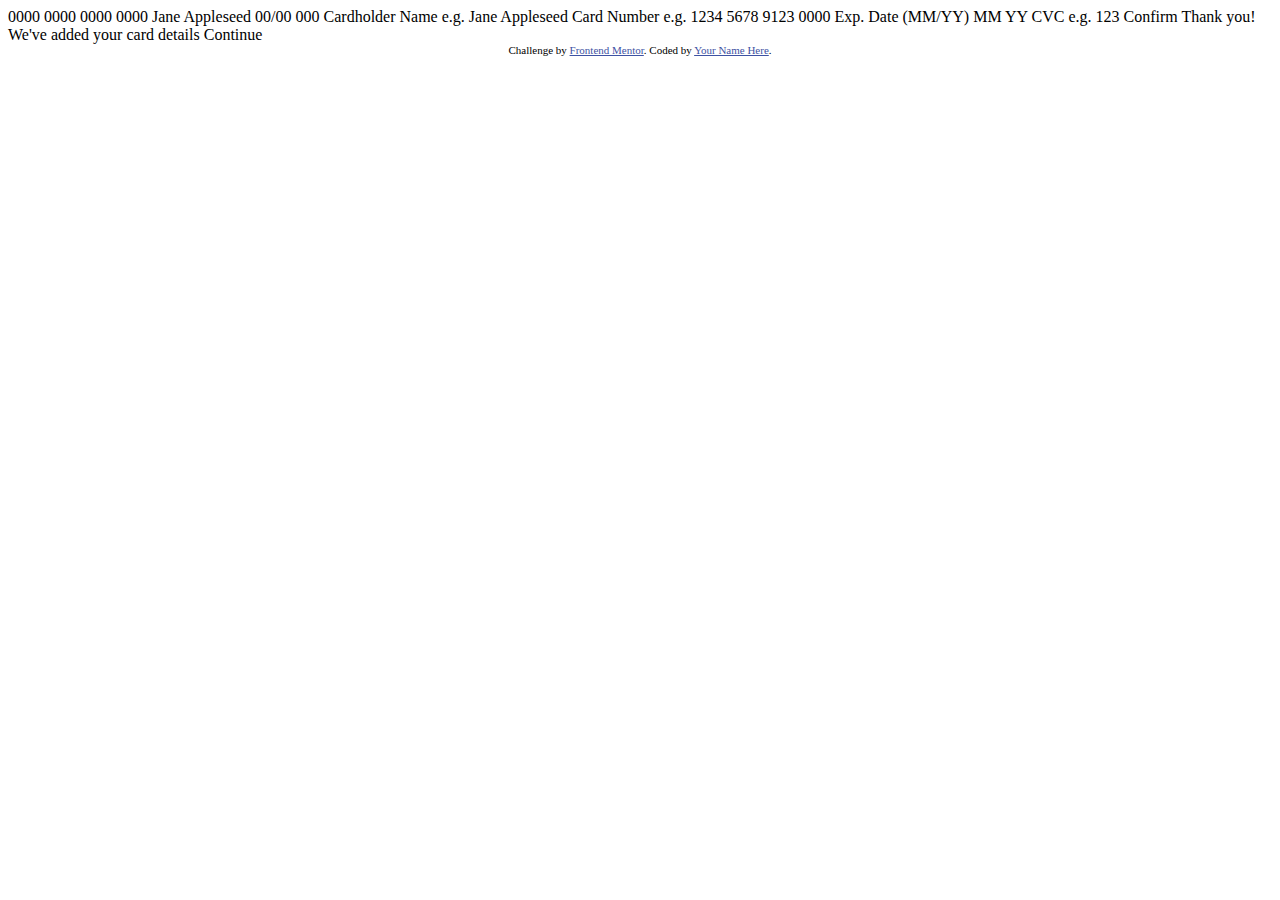
==== Interactive Cards Details/index.html @ 0dcd8f3e "Cargue de insumos para primera practica" ====
<!DOCTYPE html>
<html lang="en">
<head>
  <meta charset="UTF-8">
  <meta name="viewport" content="width=device-width, initial-scale=1.0"> <!-- displays site properly based on user's device -->

  <link rel="icon" type="image/png" sizes="32x32" href="./images/favicon-32x32.png">
  
  <title>Frontend Mentor | Interactive card details form</title>

  <!-- Feel free to remove these styles or customise in your own stylesheet 👍 -->
  <style>
    .attribution { font-size: 11px; text-align: center; }
    .attribution a { color: hsl(228, 45%, 44%); }
  </style>
</head>
<body>

  0000 0000 0000 0000
  Jane Appleseed
  00/00

  000

  Cardholder Name
  e.g. Jane Appleseed

  Card Number
  e.g. 1234 5678 9123 0000

  Exp. Date (MM/YY)
  MM
  YY

  CVC
  e.g. 123

  Confirm

  <!-- Completed state start -->

  Thank you!
  We've added your card details
  Continue
  
  <div class="attribution">
    Challenge by <a href="https://www.frontendmentor.io?ref=challenge" target="_blank">Frontend Mentor</a>. 
    Coded by <a href="#">Your Name Here</a>.
  </div>
</body>
</html>
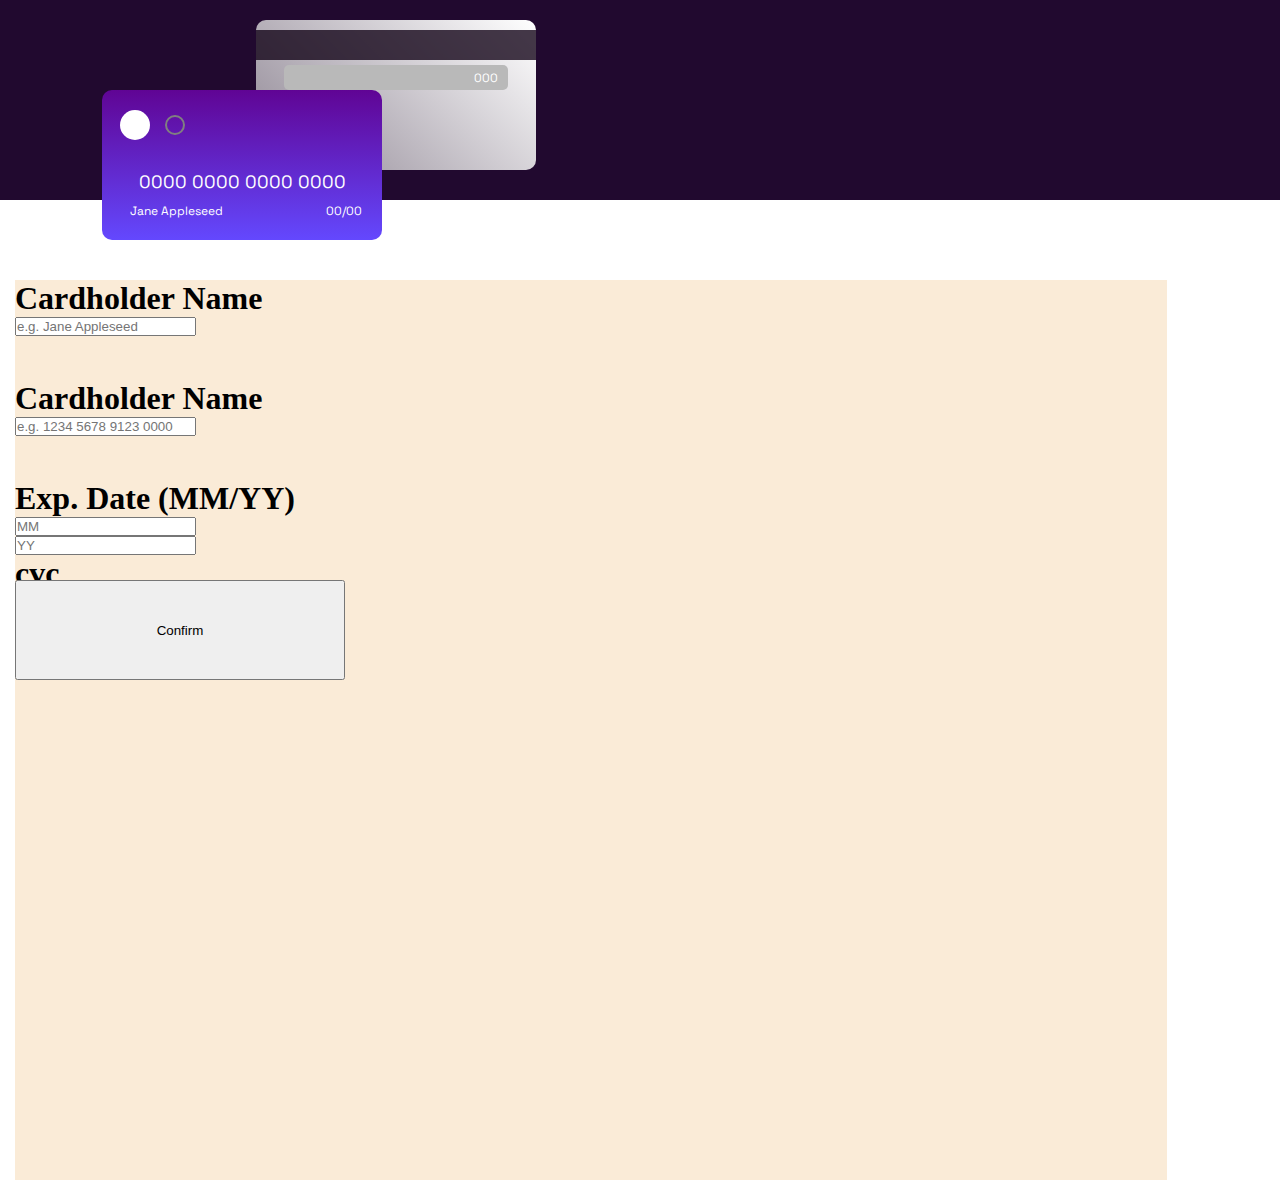
==== commit 511667c1: "primer avance tarjetas mobile" ====
--- a/Interactive Cards Details/index.html
+++ b/Interactive Cards Details/index.html
@@ -2,13 +2,90 @@
 <html lang="en">
 <head>
   <meta charset="UTF-8">
-  <meta name="viewport" content="width=device-width, initial-scale=1.0"> <!-- displays site properly based on user's device -->
+  <meta http-equiv="X-UA-Compatible" content="IE=edge">
+  <meta name="viewport" content="width=device-width, initial-scale=1.0">
+  <link rel="stylesheet" href="">
+  <link rel="preconnect" href="https://fonts.googleapis.com">
+  <link rel="preconnect" href="https://fonts.gstatic.com" crossorigin>
+  <link href="https://fonts.googleapis.com/css2?family=Fraunces:opsz,wght@9..144,700&family=Space+Grotesk:wght@500&display=swap" rel="stylesheet">
+  <link rel="stylesheet" href="./style.css">
+  <title>Frontend Mentor | Interactive card details form</title>
+
+</head>
+<body>
+  <section>
+    <div class="section-cards">
+      <div class="section-cards_first-card">
+        <div class="first-card_blacband"></div>
+        <div class="first-card_ccvcard">
+          <p class="ccvcard_ccv-card">
+            000
+          </p>
+        </div>
+      </div>
+      <div class="section-cards_Second-card">
+        <div class="Second-card_first-circule">
+          <div class="circule1"></div>
+          <div class="circule2"></div>
+        </div>
+        <div class="Second-card_Numbertarjet">
+          <p>0000  0000  0000  0000</p>
+        </div>
+        <div class="Second-card_NameTarjet">
+          <p> Jane Appleseed</p>
+        </div>
+        <div class="Second-card_DateTarjet">
+          <p>00/00</p>
+        </div>
+      </div>
+    </div>
+
+    <div class="Section-Infoclientscards">
+      
+      <div class="Section-Infoclientscards_name">
+        <h1>Cardholder Name</h1>
+        <input type="text" placeholder="e.g. Jane Appleseed">
+        <p></p>
+      </div>
+      <div class="Section-Infoclientscards_number">
+        <h1>Cardholder Name</h1>
+        <input type="number" placeholder="e.g. 1234 5678 9123 0000">
+        <p></p>
+      </div>
+      <div class="Section-Infoclientscards_dateandCVV">
+        <div>
+          <h1>Exp. Date (MM/YY)</h1>
+          <input type="number" placeholder="MM">
+          <input type="number" placeholder="YY">
+          <p></p>
+        </div>
+        <div>
+          <h1>cvc</h1>
+          <input type="number" placeholder="e.g. 123">
+          <p></p>
+        </div>
+      </div>
+      <button>Confirm</button>
+    </div>
+  </section>  
+</body>
+</html>
+
+
+
+
+<!-- 
+<!DOCTYPE html>
+<html lang="en">
+<head>
+  <meta charset="UTF-8">
+  <meta name="viewport" content="width=device-width, initial-scale=1.0"> 
 
   <link rel="icon" type="image/png" sizes="32x32" href="./images/favicon-32x32.png">
   
   <title>Frontend Mentor | Interactive card details form</title>
 
-  <!-- Feel free to remove these styles or customise in your own stylesheet 👍 -->
+  
   <style>
     .attribution { font-size: 11px; text-align: center; }
     .attribution a { color: hsl(228, 45%, 44%); }
@@ -37,7 +114,7 @@
 
   Confirm
 
-  <!-- Completed state start -->
+ 
 
   Thank you!
   We've added your card details
@@ -48,4 +125,4 @@
     Coded by <a href="#">Your Name Here</a>.
   </div>
 </body>
-</html>+</html> -->--- a/Interactive Cards Details/style.css
+++ b/Interactive Cards Details/style.css
@@ -0,0 +1,183 @@
+* {
+    box-sizing: border-box;
+    padding: 0px;
+    margin: 0px;
+}
+
+:root {
+    --LinearGradient_1: hsl(249, 99%, 64%); 
+    --LinearGradient_2: hsl(278, 94%, 30%);
+    --inputsErrors:hsl(0, 100%, 66%);
+    --White: hsl(0, 0%, 100%);
+    --Light_grayish_violet: hsl(270, 3%, 87%);
+    --Dark_grayish_violet: hsl(279, 6%, 55%);
+    --Very_dark_violet: hsl(278, 68%, 11%);
+}
+
+/*Sección de las dos tarjetas*/
+/*Primera*/
+.section-cards {
+    width: 100%;
+    height: 200px;
+    background-color: var(--Very_dark_violet);
+    position: relative;
+    
+}
+
+.section-cards_first-card {
+    width: 280px;
+    height: 150px;
+    position: absolute;
+    left: 20%;
+    top: 10%;
+    background: linear-gradient(45deg, var(--Dark_grayish_violet), var(--White));
+    border-radius: 10px;
+}
+
+.first-card_blacband {
+    width: 100%;
+    height: 30px;
+    position: absolute;
+    top: 10px;
+    background-color: rgba(18, 2, 23, 0.79);
+}
+.first-card_ccvcard {
+    width: 80%;
+    height: 25px;
+    position: absolute;
+    left: 10%;
+    top: 30%;
+    border-radius: 5px;
+    background-color: rgb(185, 185, 185);
+    text-align: end;
+    display: flex;
+    align-items: center;
+    justify-content: end;
+}
+
+.first-card_ccvcard p {
+    color: white;
+    margin-right: 10px;
+    font-family:'Fraunces', serif;
+    font-family: 'Space Grotesk', sans-serif;
+    font-size: 12px;
+
+}
+
+/*Segunda*/
+.section-cards_Second-card {
+    width: 280px;
+    height: 150px;
+    position: absolute;
+    left: 8%;
+    top: 45%;
+    background: linear-gradient(360deg, var(--LinearGradient_1), var(--LinearGradient_2));
+    border-radius: 10px;
+    animation: cambiarcard 10s ease infinite;
+}
+
+.Second-card_first-circule {
+    width: 80px;
+    height: 50px;
+    margin: 10px;
+    display: flex;
+    justify-content: space-around;
+    align-items: center;
+}
+
+.circule1 {
+    width: 30px;
+    height: 30px;
+    background-color: white;
+    border-radius: 50px;
+}
+
+.circule2 {
+    width: 20px;
+    height: 20px;
+    border-style: solid;
+    border-width: 2px;
+    border-color: gray;
+    border-radius: 50px;
+}
+
+.Second-card_Numbertarjet{
+    width: 100%;
+    height: 30px;
+    margin-top: 20px;
+    text-align: center;
+}
+
+.Second-card_Numbertarjet p {
+    font-size: 18px;
+    color: white;
+    font-family: 'Space Grotesk', sans-serif;
+}
+
+.Second-card_NameTarjet {
+    position: absolute;
+    top: 75%;
+    left: 10%;
+}
+.Second-card_NameTarjet p {
+    color: white;
+    font-family: 'Space Grotesk', sans-serif;
+    font-size: 12px;
+}
+
+.Second-card_DateTarjet {
+    position: absolute;
+    top: 75%;
+    left: 80%;
+    
+}
+
+.Second-card_DateTarjet p {
+    color: white;
+    font-family: 'Space Grotesk', sans-serif;
+    font-size: 12px;
+}
+
+
+/*Sección de datos a diligenciar*/
+
+.Section-Infoclientscards {
+    width: 90%;
+    height: 100vh;
+    margin-top: 80px;
+    margin-left: 15px;
+    background-color: antiquewhite;
+    display: grid;
+    grid-template-rows: 100px 100px 100px 100px;
+    grid-auto-columns: 330px;
+    
+}
+
+
+
+/* <div class="Section-Infoclientscards">
+      
+<div class="Section-Infoclientscards_name">
+  <h1>Cardholder Name</h1>
+  <input type="text" placeholder="e.g. Jane Appleseed">
+  <p></p>
+</div>
+<div class="Section-Infoclientscards_number">
+  <h1>Cardholder Name</h1>
+  <input type="number" placeholder="e.g. 1234 5678 9123 0000">
+  <p></p>
+</div>
+<div class="Section-Infoclientscards_dateandCVV">
+  <div>
+    <h1>Exp. Date (MM/YY)</h1>
+    <input type="number" placeholder="MM">
+    <input type="number" placeholder="YY">
+    <p></p>
+  </div>
+  <div>
+    <h1>cvc</h1>
+    <input type="number" placeholder="e.g. 123">
+    <p></p>
+  </div>
+</div>
+<button>Confirm</button> */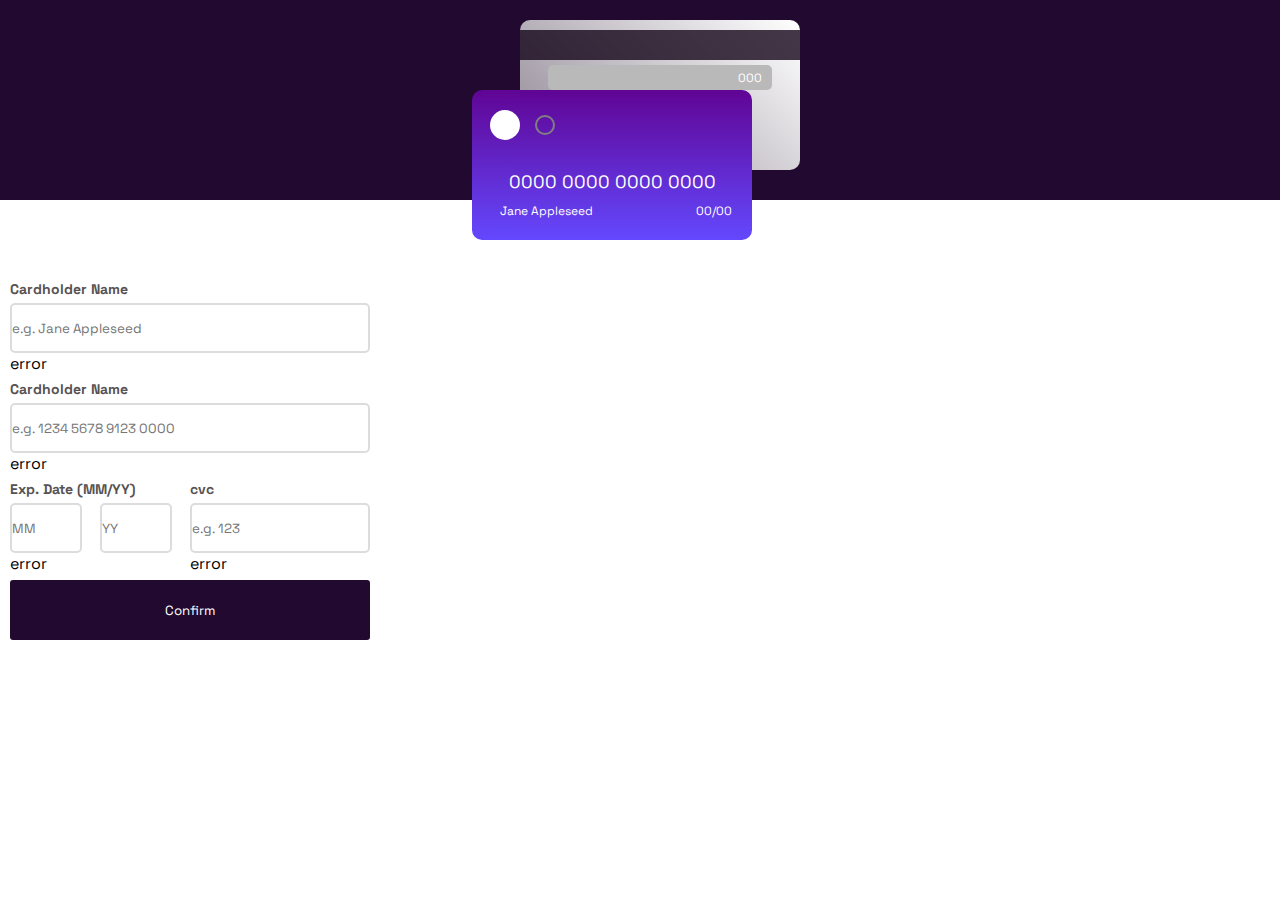
==== commit 6e747568: "avance 2" ====
--- a/Interactive Cards Details/index.html
+++ b/Interactive Cards Details/index.html
@@ -15,59 +15,63 @@
 <body>
   <section>
     <div class="section-cards">
-      <div class="section-cards_first-card">
-        <div class="first-card_blacband"></div>
-        <div class="first-card_ccvcard">
-          <p class="ccvcard_ccv-card">
-            000
-          </p>
+      <div class="section-cards_container">
+        <div class="section-cards_first-card">
+          <div class="first-card_blacband"></div>
+          <div class="first-card_ccvcard">
+            <p class="ccvcard_ccv-card">
+              000
+            </p>
+          </div>
         </div>
-      </div>
-      <div class="section-cards_Second-card">
-        <div class="Second-card_first-circule">
-          <div class="circule1"></div>
-          <div class="circule2"></div>
-        </div>
-        <div class="Second-card_Numbertarjet">
-          <p>0000  0000  0000  0000</p>
-        </div>
-        <div class="Second-card_NameTarjet">
-          <p> Jane Appleseed</p>
-        </div>
-        <div class="Second-card_DateTarjet">
-          <p>00/00</p>
+        <div class="section-cards_Second-card">
+          <div class="Second-card_first-circule">
+            <div class="circule1"></div>
+            <div class="circule2"></div>
+          </div>
+          <div class="Second-card_Numbertarjet">
+            <p>0000  0000  0000  0000</p>
+          </div>
+          <div class="Second-card_NameTarjet">
+            <p> Jane Appleseed</p>
+          </div>
+          <div class="Second-card_DateTarjet">
+            <p>00/00</p>
+          </div>
         </div>
       </div>
     </div>
-
     <div class="Section-Infoclientscards">
       
       <div class="Section-Infoclientscards_name">
         <h1>Cardholder Name</h1>
-        <input type="text" placeholder="e.g. Jane Appleseed">
-        <p></p>
+        <input class="NameCardtext" type="text" placeholder="e.g. Jane Appleseed">
+        <p class="ErrorNameCardText">error</p>
       </div>
       <div class="Section-Infoclientscards_number">
         <h1>Cardholder Name</h1>
-        <input type="number" placeholder="e.g. 1234 5678 9123 0000">
-        <p></p>
+        <input class="NumberCardnum" type="number" placeholder="e.g. 1234 5678 9123 0000">
+        <p class="ErrorNumberCardText">error</p>
       </div>
       <div class="Section-Infoclientscards_dateandCVV">
-        <div>
+        <div class="infoDate">
           <h1>Exp. Date (MM/YY)</h1>
-          <input type="number" placeholder="MM">
-          <input type="number" placeholder="YY">
-          <p></p>
+          <div class="DateCards">
+            <input class="Input1Cards" type="number" placeholder="MM">
+            <input class="Input2Cards" type="number" placeholder="YY">  
+          </div>
+          <p class="ErrordateCardText"> error</p>
         </div>
-        <div>
+        <div class="DateCVV">
           <h1>cvc</h1>
-          <input type="number" placeholder="e.g. 123">
-          <p></p>
+          <input class="CVCCardtext" type="number" placeholder="e.g. 123">
+          <p class="ErrorCVVCardText"> error</p>
         </div>
       </div>
-      <button>Confirm</button>
+      <button class="ConfirmButton" onclick="ValidacionRegistroCliente()">Confirm</button>
     </div>
   </section>  
+  <script src="./script.js"></script>
 </body>
 </html>
 
--- a/Interactive Cards Details/style.css
+++ b/Interactive Cards Details/style.css
@@ -2,6 +2,7 @@
     box-sizing: border-box;
     padding: 0px;
     margin: 0px;
+    font-family: 'Space Grotesk', sans-serif;
 }
 
 :root {
@@ -14,14 +15,20 @@
     --Very_dark_violet: hsl(278, 68%, 11%);
 }
 
+
 /*Sección de las dos tarjetas*/
 /*Primera*/
 .section-cards {
     width: 100%;
     height: 200px;
     background-color: var(--Very_dark_violet);
+    display: flex;
+    justify-content: center;
+}
+
+.section-cards_container{
+    width: 400px;
     position: relative;
-    
 }
 
 .section-cards_first-card {
@@ -142,42 +149,100 @@
 /*Sección de datos a diligenciar*/
 
 .Section-Infoclientscards {
-    width: 90%;
-    height: 100vh;
+    width: 360px;
+    height: 500px;
     margin-top: 80px;
-    margin-left: 15px;
-    background-color: antiquewhite;
+    margin-left: 10px;
     display: grid;
     grid-template-rows: 100px 100px 100px 100px;
-    grid-auto-columns: 330px;
-    
-}
-
-
-
-/* <div class="Section-Infoclientscards">
-      
-<div class="Section-Infoclientscards_name">
-  <h1>Cardholder Name</h1>
-  <input type="text" placeholder="e.g. Jane Appleseed">
-  <p></p>
-</div>
-<div class="Section-Infoclientscards_number">
-  <h1>Cardholder Name</h1>
-  <input type="number" placeholder="e.g. 1234 5678 9123 0000">
-  <p></p>
-</div>
-<div class="Section-Infoclientscards_dateandCVV">
-  <div>
-    <h1>Exp. Date (MM/YY)</h1>
-    <input type="number" placeholder="MM">
-    <input type="number" placeholder="YY">
-    <p></p>
-  </div>
-  <div>
-    <h1>cvc</h1>
-    <input type="number" placeholder="e.g. 123">
-    <p></p>
-  </div>
-</div>
-<button>Confirm</button> */+    grid-auto-columns: 100%;
+    justify-content: center;
+
+}
+
+.Section-Infoclientscards h1 {
+    color: rgb(87, 82, 82);
+    font-family: 'Space Grotesk', sans-serif;
+    font-size: 14px;
+    margin-bottom: 5px;
+}
+
+.Section-Infoclientscards_name input {
+    width: 100%;
+    height: 50%;
+    border-style: solid;
+    border-color: gainsboro;
+    border-radius: 5px;
+}
+
+.Section-Infoclientscards_number input {
+    width: 100%;
+    height: 50%;
+    border-style: solid;
+    border-color: gainsboro;
+    border-radius: 5px;
+}
+
+.infoDate {
+    width: 50%;
+}
+
+.Section-Infoclientscards_dateandCVV {
+    display: flex;   
+}
+
+.DateCards {
+   display: flex;
+   
+}
+
+.DateCards .Input1Cards {
+    width: 40%;
+    height: 50px;
+    border-style: solid;
+    border-color: gainsboro;
+    border-radius: 5px;
+    margin-right: 10%;
+}
+
+.DateCards .Input2Cards {
+    width: 40%;
+    height: 50px;
+    border-style: solid;
+    border-color: gainsboro;
+    border-radius: 5px;
+}
+
+.DateCVV {
+    width: 50%;
+}
+
+.DateCVV Input {
+    width: 100%;
+    height: 50px;
+    border-style: solid;
+    border-color: gainsboro;
+    border-radius: 5px;
+}
+
+.ConfirmButton {
+    width: 360px;
+    height: 60px;
+    background-color: var(--Very_dark_violet);
+    border-radius: 3px;
+    border-style: none;
+    color: white;
+}
+
+/* <div class="DateCards">
+          <h1>Exp. Date (MM/YY)</h1>
+          <input class="Input1Cards" type="number" placeholder="MM">
+          <input class="Input2Cards" type="number" placeholder="YY">
+          <p></p>
+        </div>
+        <div class="DateCVV">
+          <h1>cvc</h1>
+          <input type="number" placeholder="e.g. 123">
+          <p></p>
+        </div>
+      </div> */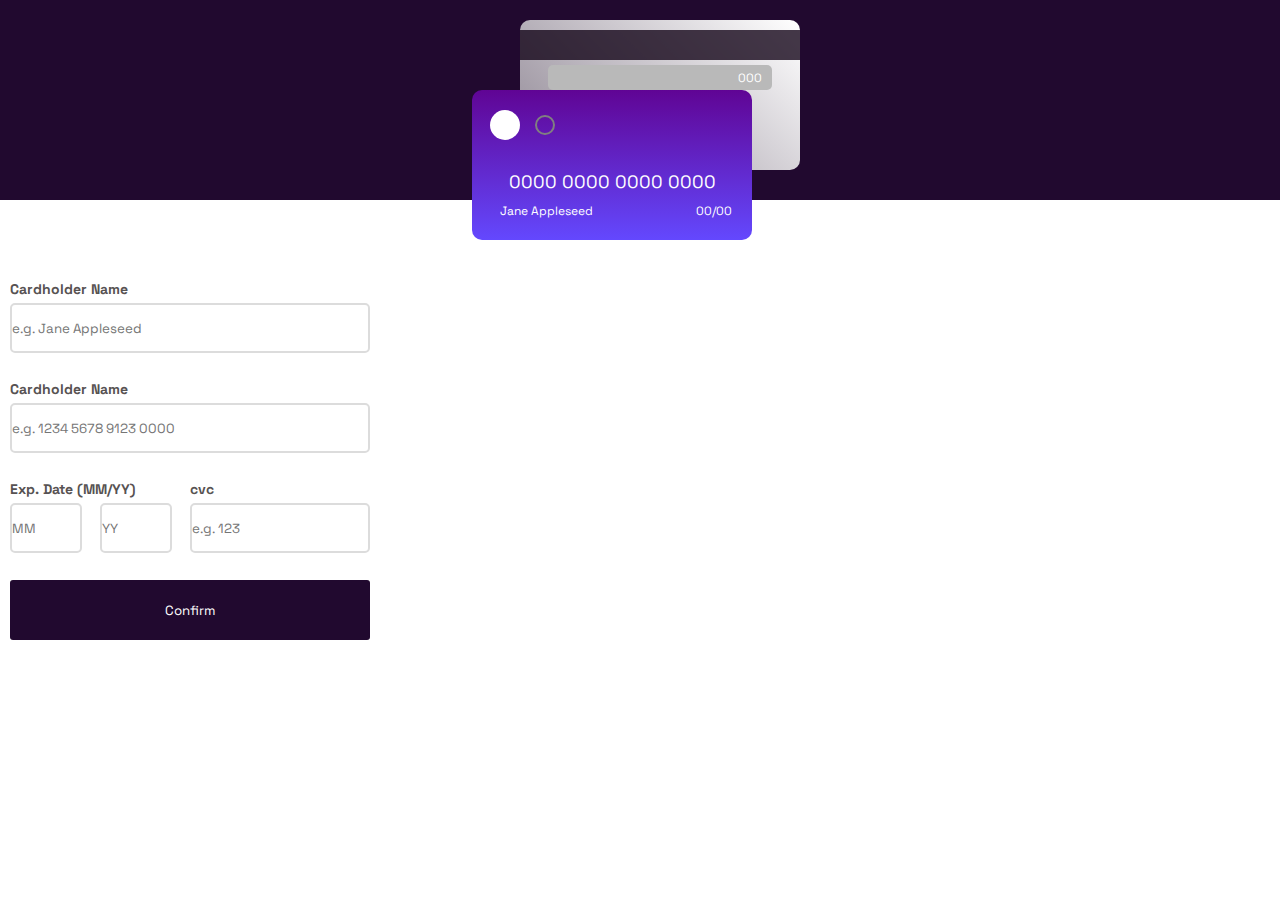
==== commit 128217d3: "Mi primer avance" ====
--- a/Interactive Cards Details/index.html
+++ b/Interactive Cards Details/index.html
@@ -30,13 +30,13 @@
             <div class="circule2"></div>
           </div>
           <div class="Second-card_Numbertarjet">
-            <p>0000  0000  0000  0000</p>
+            <p class="Second-card_Numbertarjet-text">0000  0000  0000  0000</p>
           </div>
           <div class="Second-card_NameTarjet">
-            <p> Jane Appleseed</p>
+            <p class="Second-card_NameTarjet_Text"> Jane Appleseed</p>
           </div>
           <div class="Second-card_DateTarjet">
-            <p>00/00</p>
+            <p class="Second-card_DateTarjet-text">00/00</p>
           </div>
         </div>
       </div>
@@ -46,12 +46,12 @@
       <div class="Section-Infoclientscards_name">
         <h1>Cardholder Name</h1>
         <input class="NameCardtext" type="text" placeholder="e.g. Jane Appleseed">
-        <p class="ErrorNameCardText">error</p>
+        <p class="ErrorNameCardText"></p>
       </div>
       <div class="Section-Infoclientscards_number">
         <h1>Cardholder Name</h1>
         <input class="NumberCardnum" type="number" placeholder="e.g. 1234 5678 9123 0000">
-        <p class="ErrorNumberCardText">error</p>
+        <p class="ErrorNumberCardText"></p>
       </div>
       <div class="Section-Infoclientscards_dateandCVV">
         <div class="infoDate">
@@ -60,15 +60,15 @@
             <input class="Input1Cards" type="number" placeholder="MM">
             <input class="Input2Cards" type="number" placeholder="YY">  
           </div>
-          <p class="ErrordateCardText"> error</p>
+          <p class="ErrordateCardText"></p>
         </div>
         <div class="DateCVV">
           <h1>cvc</h1>
           <input class="CVCCardtext" type="number" placeholder="e.g. 123">
-          <p class="ErrorCVVCardText"> error</p>
+          <p class="ErrorCVVCardText"> </p>
         </div>
       </div>
-      <button class="ConfirmButton" onclick="ValidacionRegistroCliente()">Confirm</button>
+      <button class="ConfirmButton">Confirm</button>
     </div>
   </section>  
   <script src="./script.js"></script>
@@ -76,57 +76,3 @@
 </html>
 
 
-
-
-<!-- 
-<!DOCTYPE html>
-<html lang="en">
-<head>
-  <meta charset="UTF-8">
-  <meta name="viewport" content="width=device-width, initial-scale=1.0"> 
-
-  <link rel="icon" type="image/png" sizes="32x32" href="./images/favicon-32x32.png">
-  
-  <title>Frontend Mentor | Interactive card details form</title>
-
-  
-  <style>
-    .attribution { font-size: 11px; text-align: center; }
-    .attribution a { color: hsl(228, 45%, 44%); }
-  </style>
-</head>
-<body>
-
-  0000 0000 0000 0000
-  Jane Appleseed
-  00/00
-
-  000
-
-  Cardholder Name
-  e.g. Jane Appleseed
-
-  Card Number
-  e.g. 1234 5678 9123 0000
-
-  Exp. Date (MM/YY)
-  MM
-  YY
-
-  CVC
-  e.g. 123
-
-  Confirm
-
- 
-
-  Thank you!
-  We've added your card details
-  Continue
-  
-  <div class="attribution">
-    Challenge by <a href="https://www.frontendmentor.io?ref=challenge" target="_blank">Frontend Mentor</a>. 
-    Coded by <a href="#">Your Name Here</a>.
-  </div>
-</body>
-</html> -->